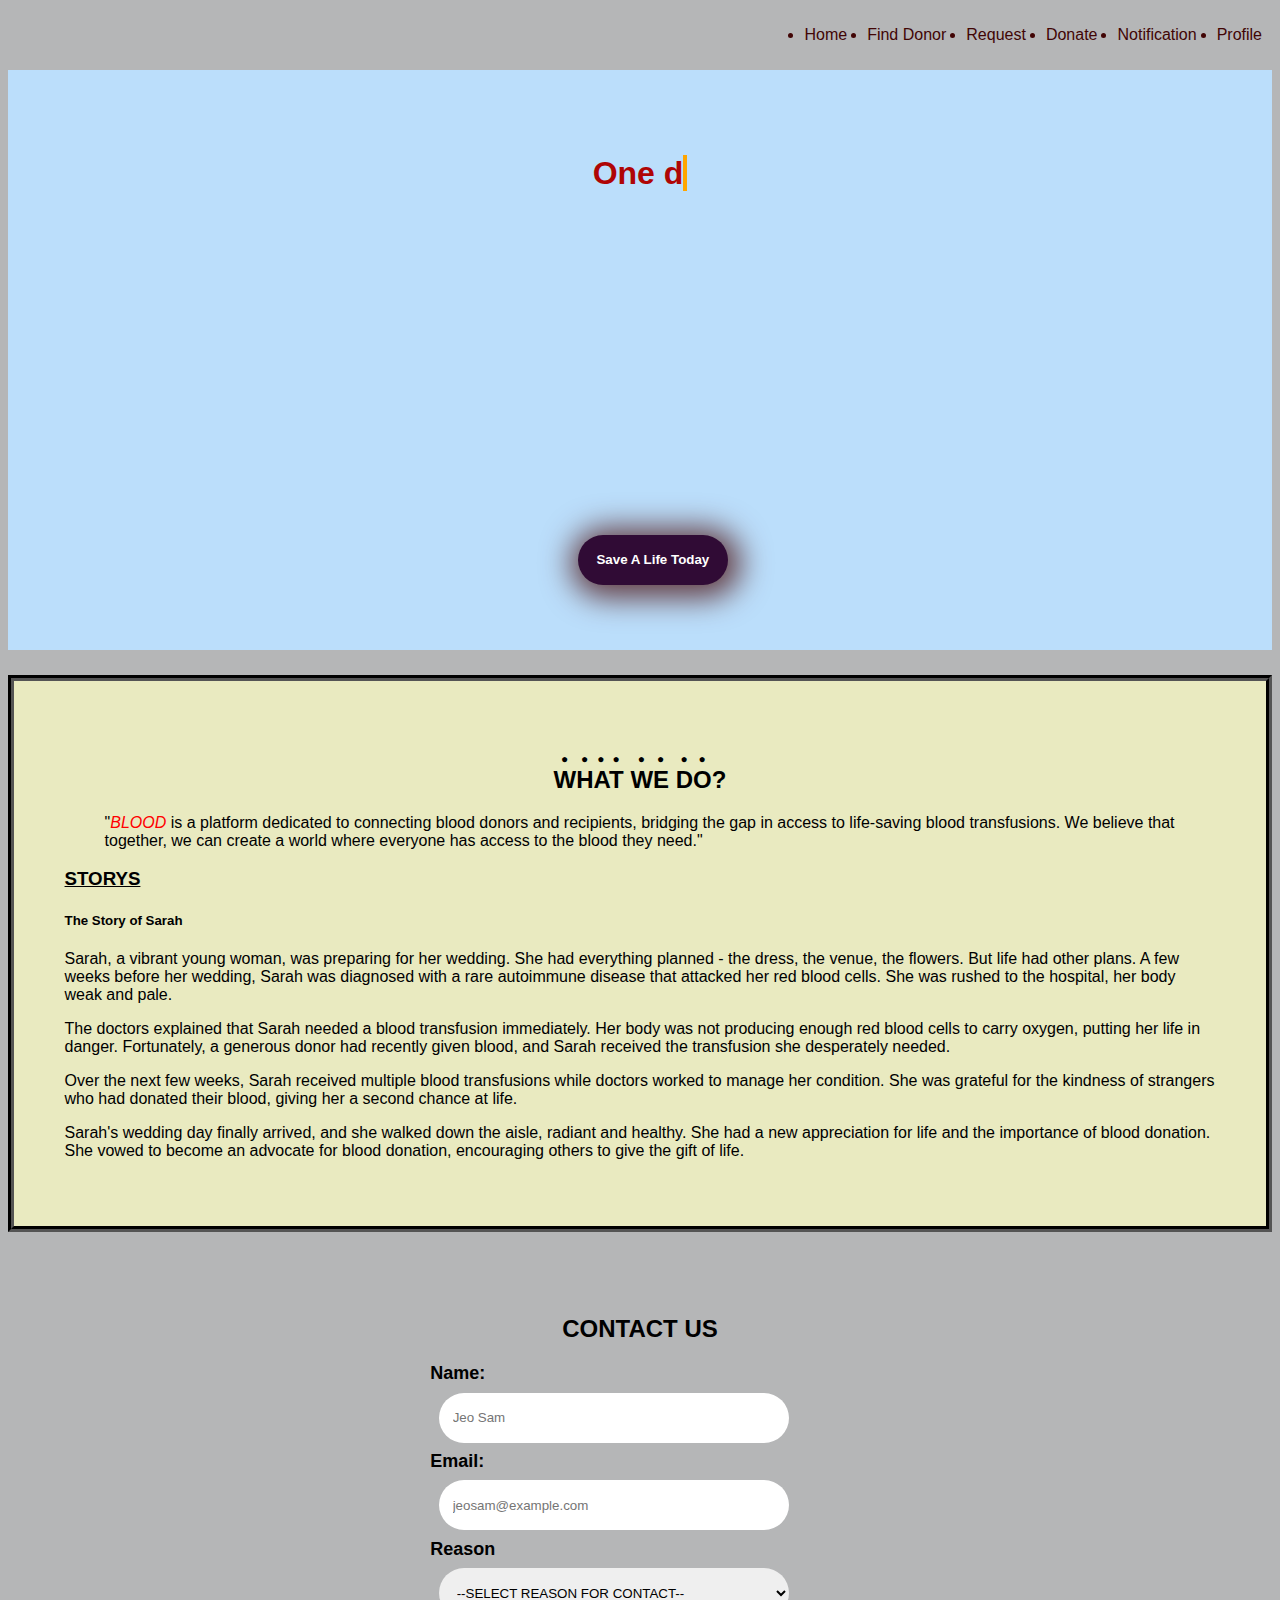
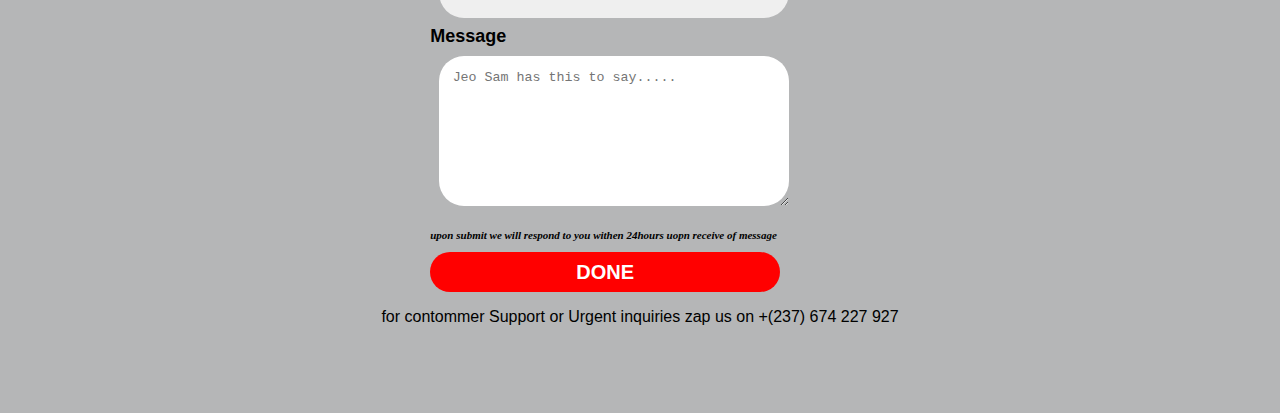
==== index.html @ 78514338 "[renamed home_page to index.html, this is so that the homepage becpme the entry poiny to the website" ====
<!DOCTYPE html>
<html>
    <head>
        <title> BLOOD: home page </title>
        <meta charset="UTF-8">
        <meta lang="en">
        <meta name="description" content="blood donation home page">
        <link rel="stylesheet" href="home_style.css">
        <script src="script.js"></script>
    
    </head>
    
    <body>
            <!--navigation menu though the site-->
            <menu>
                <a href="#"><li>home</li></a> 
                <a href="#"><li>find donor</li></a>
                <a href="#"><li>request</li></a>
                <a href="#"><li>donate</li></a>
                <a href="#"><li>notification</li></a>
                <a href="#"><li>profile</li></a>
            </menu>
        
           <div class="slide-container">
                <div style="height: 140px;">
                    <h1>
                        <a href="" class="typewrite" data-period="2000" data-type='["One drop of blood can save a life. It can give a child the chance to grow up, a parent the opportunity to see their children graduate, a patient the strength to fight another day. \n Be the hero. Donate blood. Make a difference.", 
                        "Blood transfusions are a vital medical procedure that saves countless lives every day:", 
                        "1) Anemia can make you feel exhausted and weak, making it difficult to do everyday activities. A blood transfusion can help restore your energy and improve your quality of life.",
                        "2) Severe blood loss from accidents or surgery can be life-threatening. Blood transfusions are essential to replace lost blood and help your body heal.",
                        "3 )Many illnesses affect the bodys ability to produce healthy blood cells, leaving people vulnerable to infections and complications. Blood transfusions can provide the vital blood cells needed to fight these illnesses and stay healthy."
                        
                        ]'>
                            <span class="wrap"></span>
                        </a>
                    </h1>
                </div>

                <button class="becomeDonorButton">Save a life today</button>
           </div>

        <section class="about">
            <h2>What we do?</h2>
            <blockquote> 
                <p>
                    "<em style=" color:red" >BLOOD</em> is a platform dedicated to connecting blood donors and recipients, bridging the gap in access to 
                    life-saving blood transfusions. We believe that together, we can create a world where everyone has access to the blood
                    they need."
                </p>
            </blockquote>

            <h3>storys</h3>

            <h5>The Story of Sarah</h5>
            <p>Sarah, a vibrant young woman, was preparing for her wedding. She had everything planned - the dress, the venue, 
                the flowers. But life had other plans. A few weeks before her wedding, Sarah was diagnosed with a rare autoimmune disease
                that attacked her red blood cells. She was rushed to the hospital, her body weak and pale.
            </p>
            
            <p>The doctors explained that Sarah needed a blood transfusion immediately. Her body was not producing enough red blood
                cells to carry oxygen, putting her life in danger. Fortunately, a generous donor had recently given blood, and Sarah 
                received the transfusion she desperately needed.
            </p>

            <p>
                Over the next few weeks, Sarah received multiple blood transfusions while doctors worked to manage her condition. 
                She was grateful for the kindness of strangers who had donated their blood, giving her a second chance at life.
            </p>

            <p>
                Sarah's wedding day finally arrived, and she walked down the aisle, radiant and healthy. She had a new appreciation 
                for life and the importance of blood donation. She vowed to become an advocate for blood donation, encouraging others 
                to give the gift of life.
            </p>

        </section>
        
        <section class="contact">
            <form action="">
                <h2>CONTACT US</h2>
                <label for="name">Name:</label><br>
                <input type="text" placeholder="Jeo Sam" name="name" required maxlength=" 20"><br>

                <label for="email">Email:</label><br>
                <input type="text" placeholder="jeosam@example.com" name="name" required><br>
                <label for="reason">Reason</label>
                <select name="reason" required>
                    <option value="">--SELECT REASON FOR CONTACT--</option>
                    <option value="Help">HELP</option>
                    <option value="Suggest">Suggest</option>
                    <option value="ask a question">Ask a question</option>
                    <option value="support">Support us</option>
                    <option value="partner">Partner</option>
                    <option value="feedback">Feed back</option>
                    <option value="testimony">share a story</option>
                </select><BR>
                <label for="message">Message</label><br>
                <textarea name="message" placeholder="Jeo Sam has this to say....." name="name" required ></textarea><br>

                <p> upon submit we will respond to you withen 24hours uopn receive of message</p>
                <button type="submit">DONE</button>
            </form>

            <p>for contommer Support or Urgent inquiries zap us on +(237) 674 227 927</p>
            
        </section>


    </body>
</html>

<!-- 
 
        Give Life. Save Lives. (Simple, powerful, direct)
Be the Hero. Donate Blood. (Appeals to heroism and action)
Every Drop Counts. Make a Difference. (Highlights the value of every donation)
One Donation. A Lifetime of Hope. (Focuses on the long-term impact)
Highlighting Urgency:

Blood Needed Now. Donate Today. (Creates a sense of immediacy)
Someone's Life Depends on You. Donate Blood. (Emphasizes the critical need)
Don't Wait. Donate Blood. Save a Life. (Urges action and highlights the positive outcome)


Focusing on Community:

Join the Movement. Donate Blood. (Creates a sense of belonging and collective action)
Together, We Can Make a Difference. Donate Blood. (Highlights the power of collective effort)
Be a Part of Something Greater. Donate Blood. (Appeals to a sense of purpose and contribution)
Adding a Personal Touch:

Your Blood. Their Life. Donate Today. (Connects the donor to the recipient)
Be the Gift of Life. Donate Blood. (Emphasizes the act of giving)
Give the Gift of Hope. Donate Blood. 

                       
                        -->
---- home_style.css ----
*{
    box-sizing: border-box;
    
}

body{
    background-color: #b5b6b7;
    font-family: sans-serif;
}

menu{
    display: flex;
    justify-content: right;
    text-align: right;
    align-items: right;
    padding: 10px;
}

a{
    text-decoration: none;
}
a li{
    text-transform: capitalize;
    color: rgb(65, 5, 5);
    float: right;
    margin-left: 20px;
 }

 .slide-container{
    background-image: url(https://img.freepik.com/free-photo/medical-team-with-protective-face-masks-prevent-infection-with-covid19-monitoring-sick-patient-clinical-appointment-hospital-ward-african-american-doctors-explaining-healthcare-treatment_482257-27977.jpg?t=st=1718742898~exp=1718746498~hmac=d90f217a2db5a8503d64a355e24c87dcf20d404b513e04c157aa84795dadade0&w=900);
    animation: slider 12.5s infinite;
    background-repeat: no-repeat;
    background-position: center;
    background-size: cover;
    background-color: #bbdefb;
    color:#fff; text-decoration: none;
    height: 580px;
    justify-content: center;
    align-items: center;
    text-align: center;
    position: relative; /* To position the text over the image */
    padding: 5%;
    
 }

.slide-container h1{
    justify-self: center;
    justify-content: center;
    text-align: center;
    align-items: center;
   
}

.becomeDonorButton{
    text-transform: capitalize;
    box-shadow: 3px 3px 30px 10px rgb(100, 62, 68);
    background-color: rgb(48, 11, 53);
    color: white;
    font-weight: 600;
    bottom: 3px;
    display: block;
    text-align: center;
    border: none;
    outline: none;
    border-radius: 50px;
    width: 150px;
    height: 50px;
    top: 18em;
    left: 38em;
    position: relative;
}

.becomeDonorButton:hover{
    box-shadow: 3px 3px 30px 10px rgb(255, 0, 38);
    background-color: rgb(8, 56, 213);
}

.becomeDonorButton:active{
    box-shadow: 3px 3px 30px 10px rgb(255, 0, 38);
    background-color: rgb(8, 56, 213);
    color: rgb(95, 173, 21);
}


/*contact section*/
.contact{
    width: 100%;
    padding: 5%;
    justify-content: center;
    align-items: center;
    text-align: center;
    
}

form{
    background-color: #b5b6b7;
    justify-content: center;
    align-items: center;
    text-align: left;
    display: inline-block;
}
form h2{
    text-align: center;
}
form p{
    text-transform: lowercase;
    font-style:italic;
    color: black;
    font-size: 11px;
    font-family: Cambria, Cochin, Georgia, Times, 'Times New Roman', serif;
    font-weight: 700
}
label{
    font-size: 18px;
    font-weight: 900;
}
input[type="text"],input[type="email"], select{
    border: none;
    outline: none;
    border-radius: 50px;
    width: 350px;
    height: 50px;
    margin: 2%;
    padding: 14px;
}
textarea{
    border: none;
    outline: none;
    border-radius: 25px;
    width: 350px;
    height: 150px;
    margin: 2%;
    padding: 14px;
}

button[type="submit"]{
    width: 350px;
    height: 40px;
    color: white;
    font-family: Arial, Helvetica, sans-serif;
    font-size: 20px;
    font-weight: 800;
    background-color: red;
    border: none;
    outline: none;
    border-radius: 50px;
}
button[type="submit"]:active{
    background-color: purple;
    box-shadow: 3px 3px 18px 5px red;
}

/* about section*/
.about{
    padding: 4%;
    border: 6px black solid;
    border-style: groove;
    margin-top: 2%;
    background-color: rgb(233, 234, 192);
    box-shadow: inset 0 0 25 10 palegoldenrod;
}

.about h2{
    text-align: center;
    text-emphasis: circle;
    text-transform: uppercase;
    text-decoration: wavy;
    font-family: 'Franklin Gothic Medium', 'Arial Narrow', Arial, sans-serif;
    font-weight: 800;
}

.about h3{
    text-decoration: underline;
    text-transform: uppercase;
    font-weight: 700;
}
.about h4{
    text-transform: capitalize;
    font-weight: bold;
}
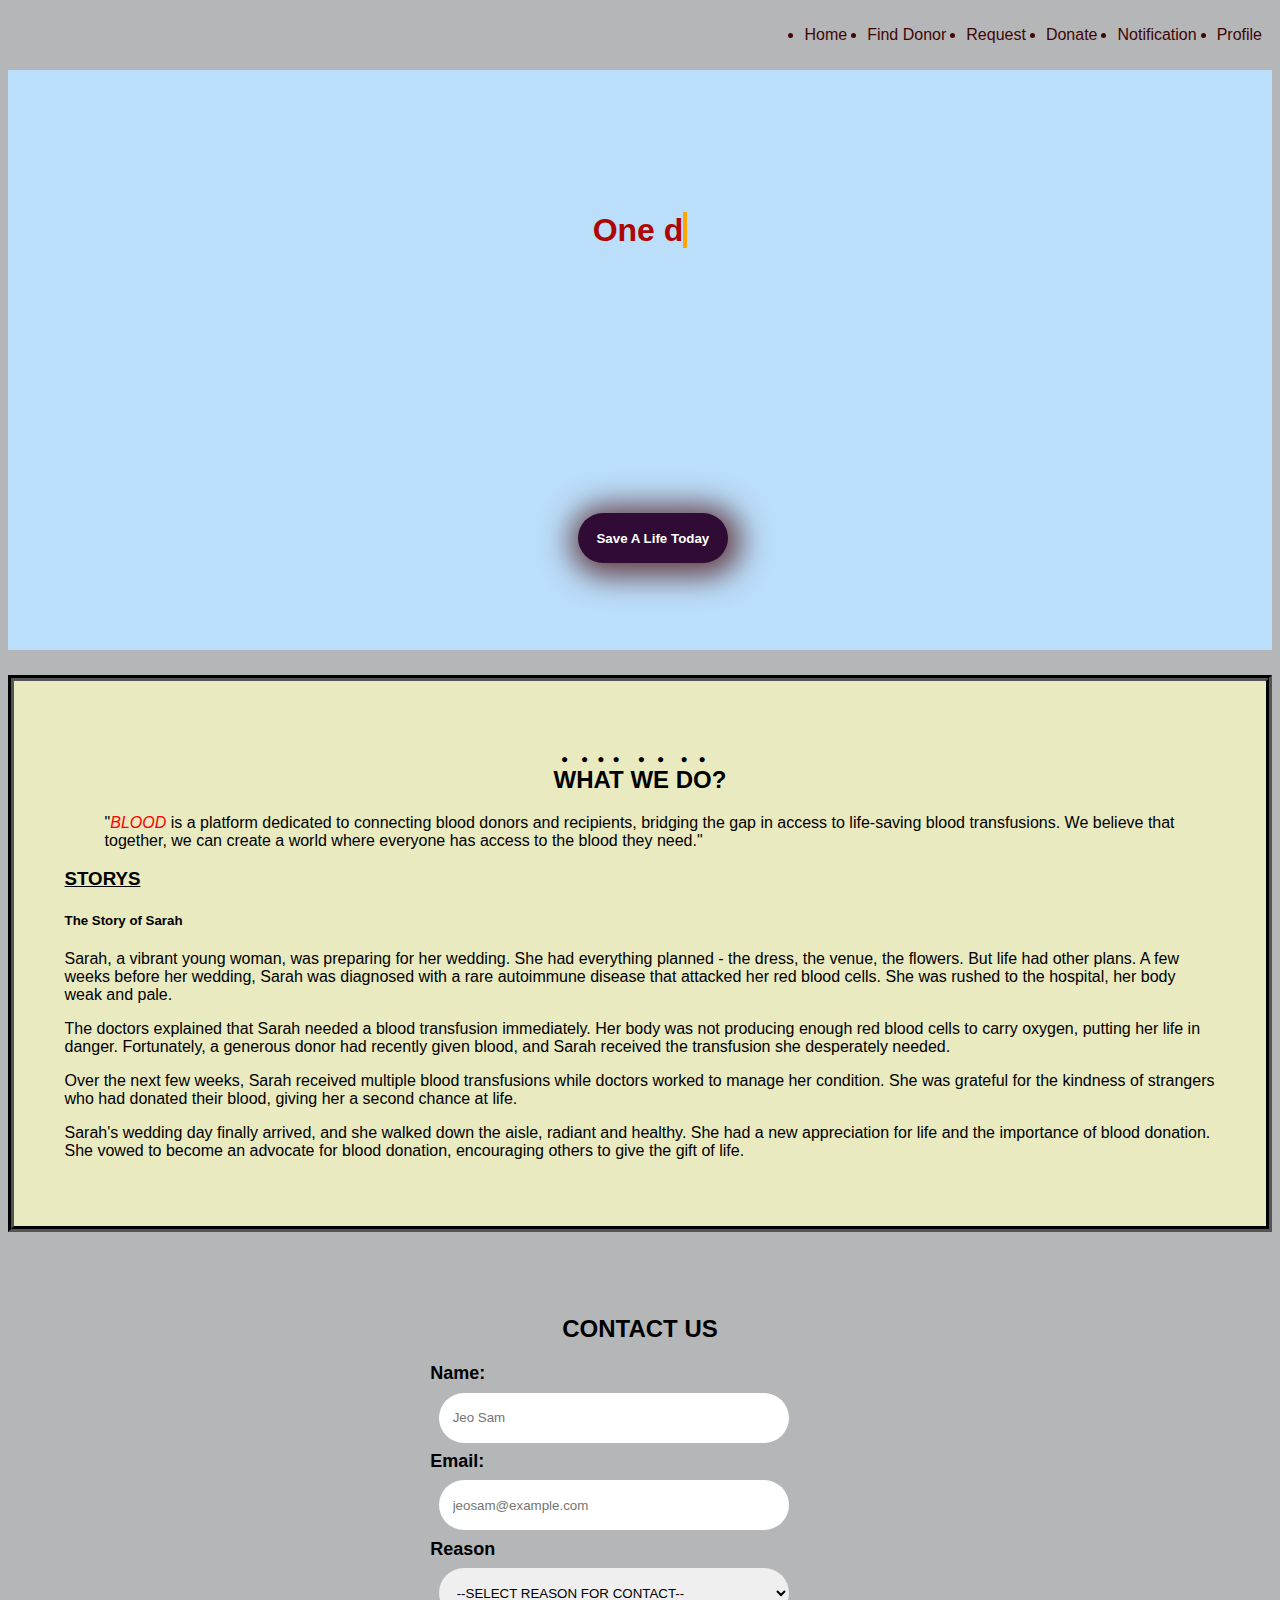
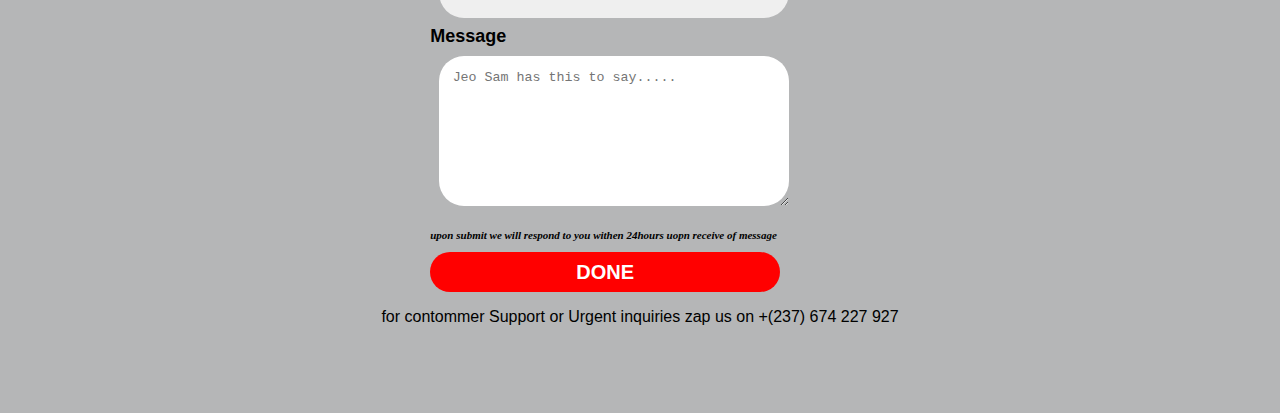
==== commit 438dbf17: "[added paddin to typewtite]" ====
--- a/index.html
+++ b/index.html
@@ -22,7 +22,7 @@
             </menu>
         
            <div class="slide-container">
-                <div style="height: 140px;">
+                <div style="height: 140px; padding:5%;">
                     <h1>
                         <a href="" class="typewrite" data-period="2000" data-type='["One drop of blood can save a life. It can give a child the chance to grow up, a parent the opportunity to see their children graduate, a patient the strength to fight another day. \n Be the hero. Donate blood. Make a difference.", 
                         "Blood transfusions are a vital medical procedure that saves countless lives every day:", 
@@ -43,7 +43,7 @@
             <h2>What we do?</h2>
             <blockquote> 
                 <p>
-                    "<em style=" color:red" >BLOOD</em> is a platform dedicated to connecting blood donors and recipients, bridging the gap in access to 
+                    "<em style=" color:red;" >BLOOD</em> is a platform dedicated to connecting blood donors and recipients, bridging the gap in access to 
                     life-saving blood transfusions. We believe that together, we can create a world where everyone has access to the blood
                     they need."
                 </p>
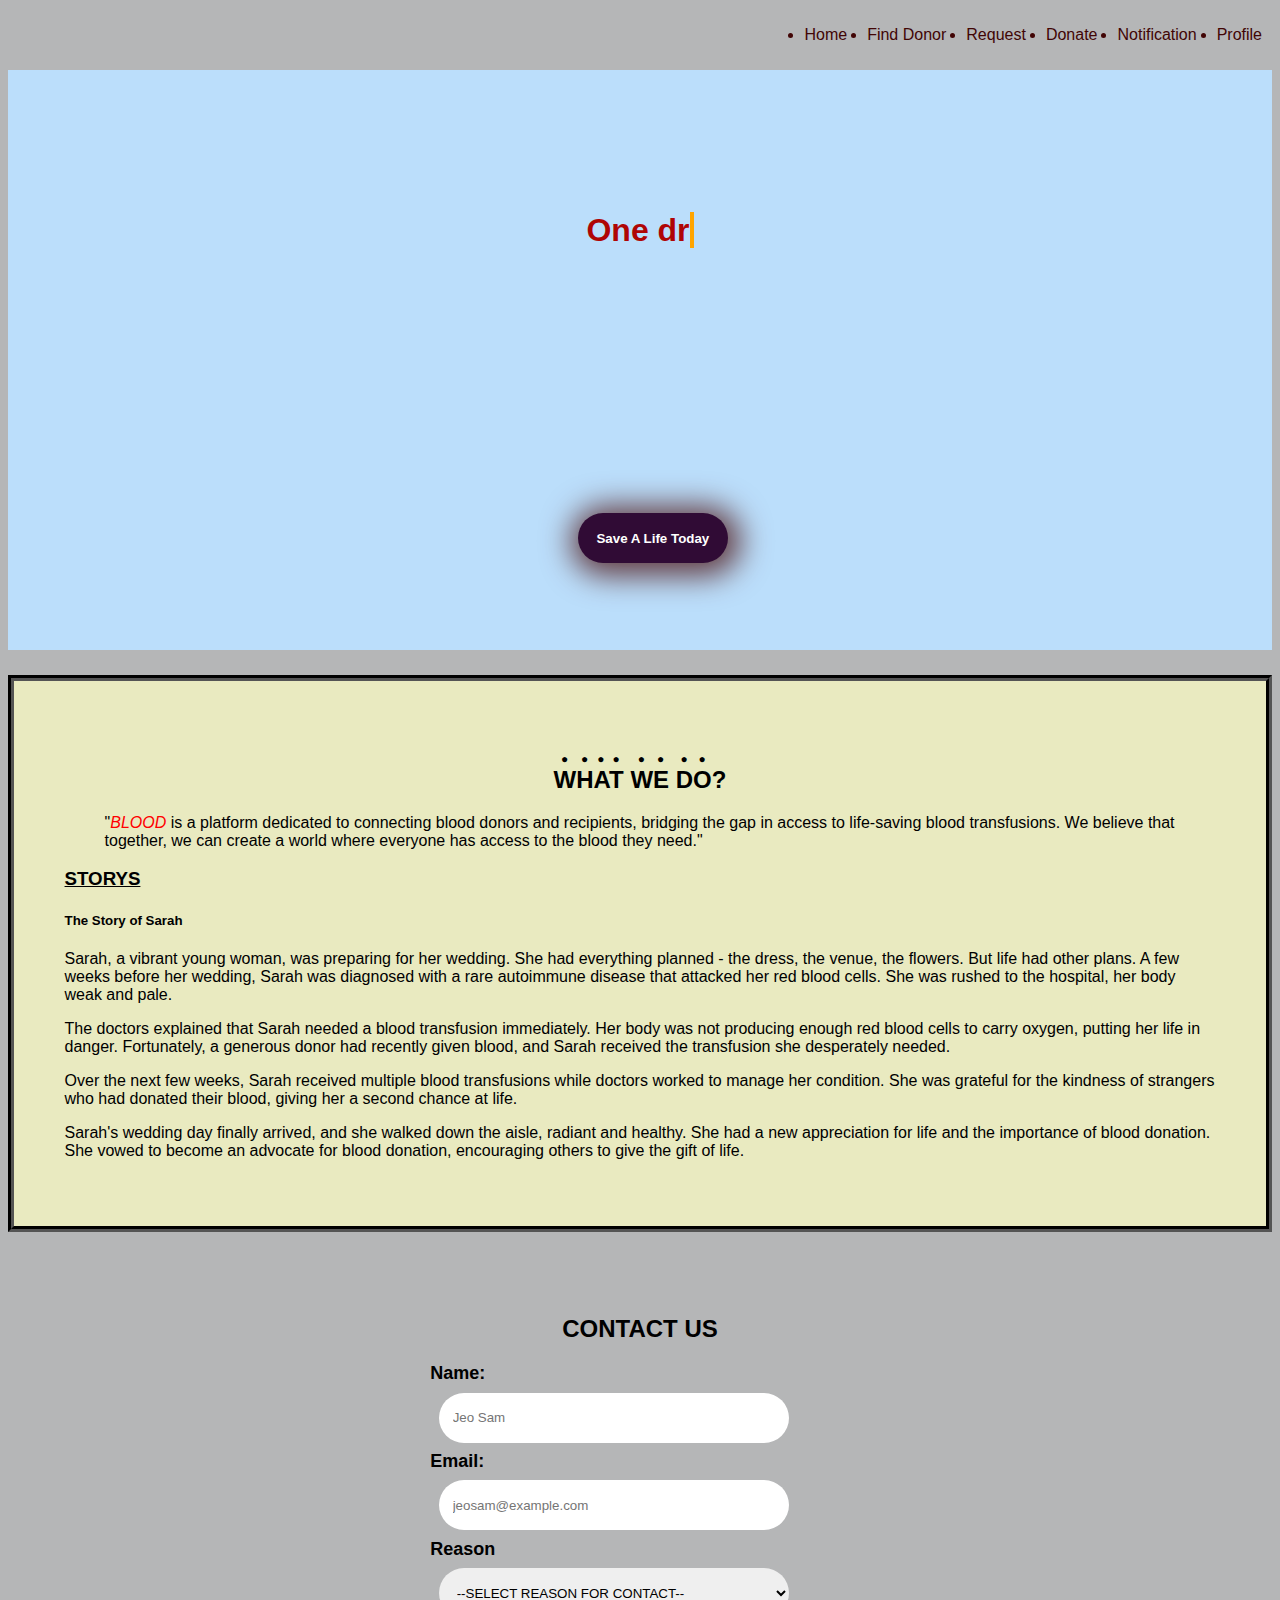
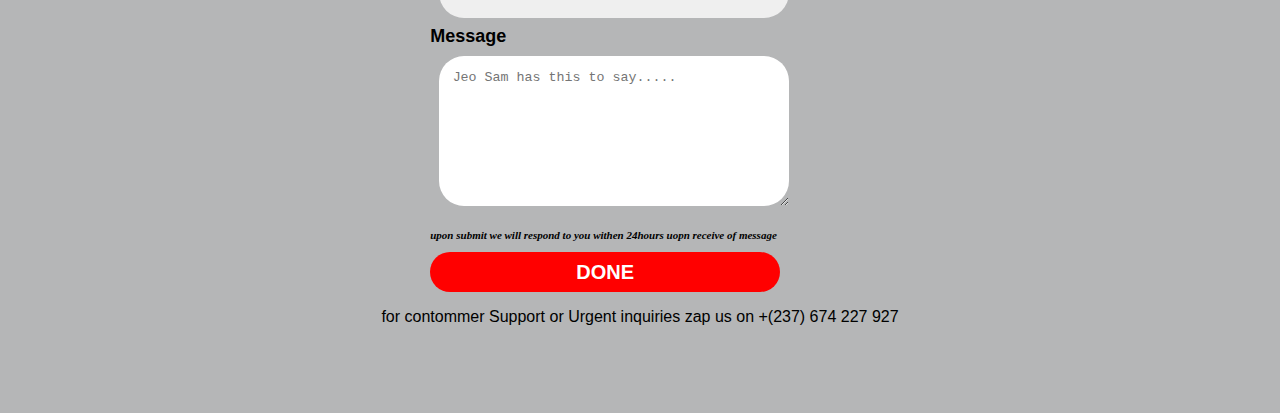
==== commit 587ab2b7: "[build the find donor page compleate]" ====
--- a/index.html
+++ b/index.html
@@ -14,11 +14,11 @@
             <!--navigation menu though the site-->
             <menu>
                 <a href="#"><li>home</li></a> 
-                <a href="#"><li>find donor</li></a>
-                <a href="#"><li>request</li></a>
-                <a href="#"><li>donate</li></a>
-                <a href="#"><li>notification</li></a>
-                <a href="#"><li>profile</li></a>
+                <a href="finddonor.html"><li>find donor</li></a>
+                <a href="request.html"><li>request</li></a>
+                <a href="donate.html"><li>donate</li></a>
+                <a href="notification.html"><li>notification</li></a>
+                <a href="profile.html"><li>profile</li></a>
             </menu>
         
            <div class="slide-container">
@@ -28,7 +28,8 @@
                         "Blood transfusions are a vital medical procedure that saves countless lives every day:", 
                         "1) Anemia can make you feel exhausted and weak, making it difficult to do everyday activities. A blood transfusion can help restore your energy and improve your quality of life.",
                         "2) Severe blood loss from accidents or surgery can be life-threatening. Blood transfusions are essential to replace lost blood and help your body heal.",
-                        "3 )Many illnesses affect the bodys ability to produce healthy blood cells, leaving people vulnerable to infections and complications. Blood transfusions can provide the vital blood cells needed to fight these illnesses and stay healthy."
+                        "3 )Many illnesses affect the bodys ability to produce healthy blood cells, leaving people vulnerable to infections and complications. Blood transfusions can provide the vital blood cells needed to fight these illnesses and stay healthy.",
+                        "BUT WE CAN ONLY SAVE AS MANY LIVES AS WE CAN IF YOU CAN DONATE A DROP OF THE LIQUID RED GOLD YOU ARE MADE OF :) "
                         
                         ]'>
                             <span class="wrap"></span>
